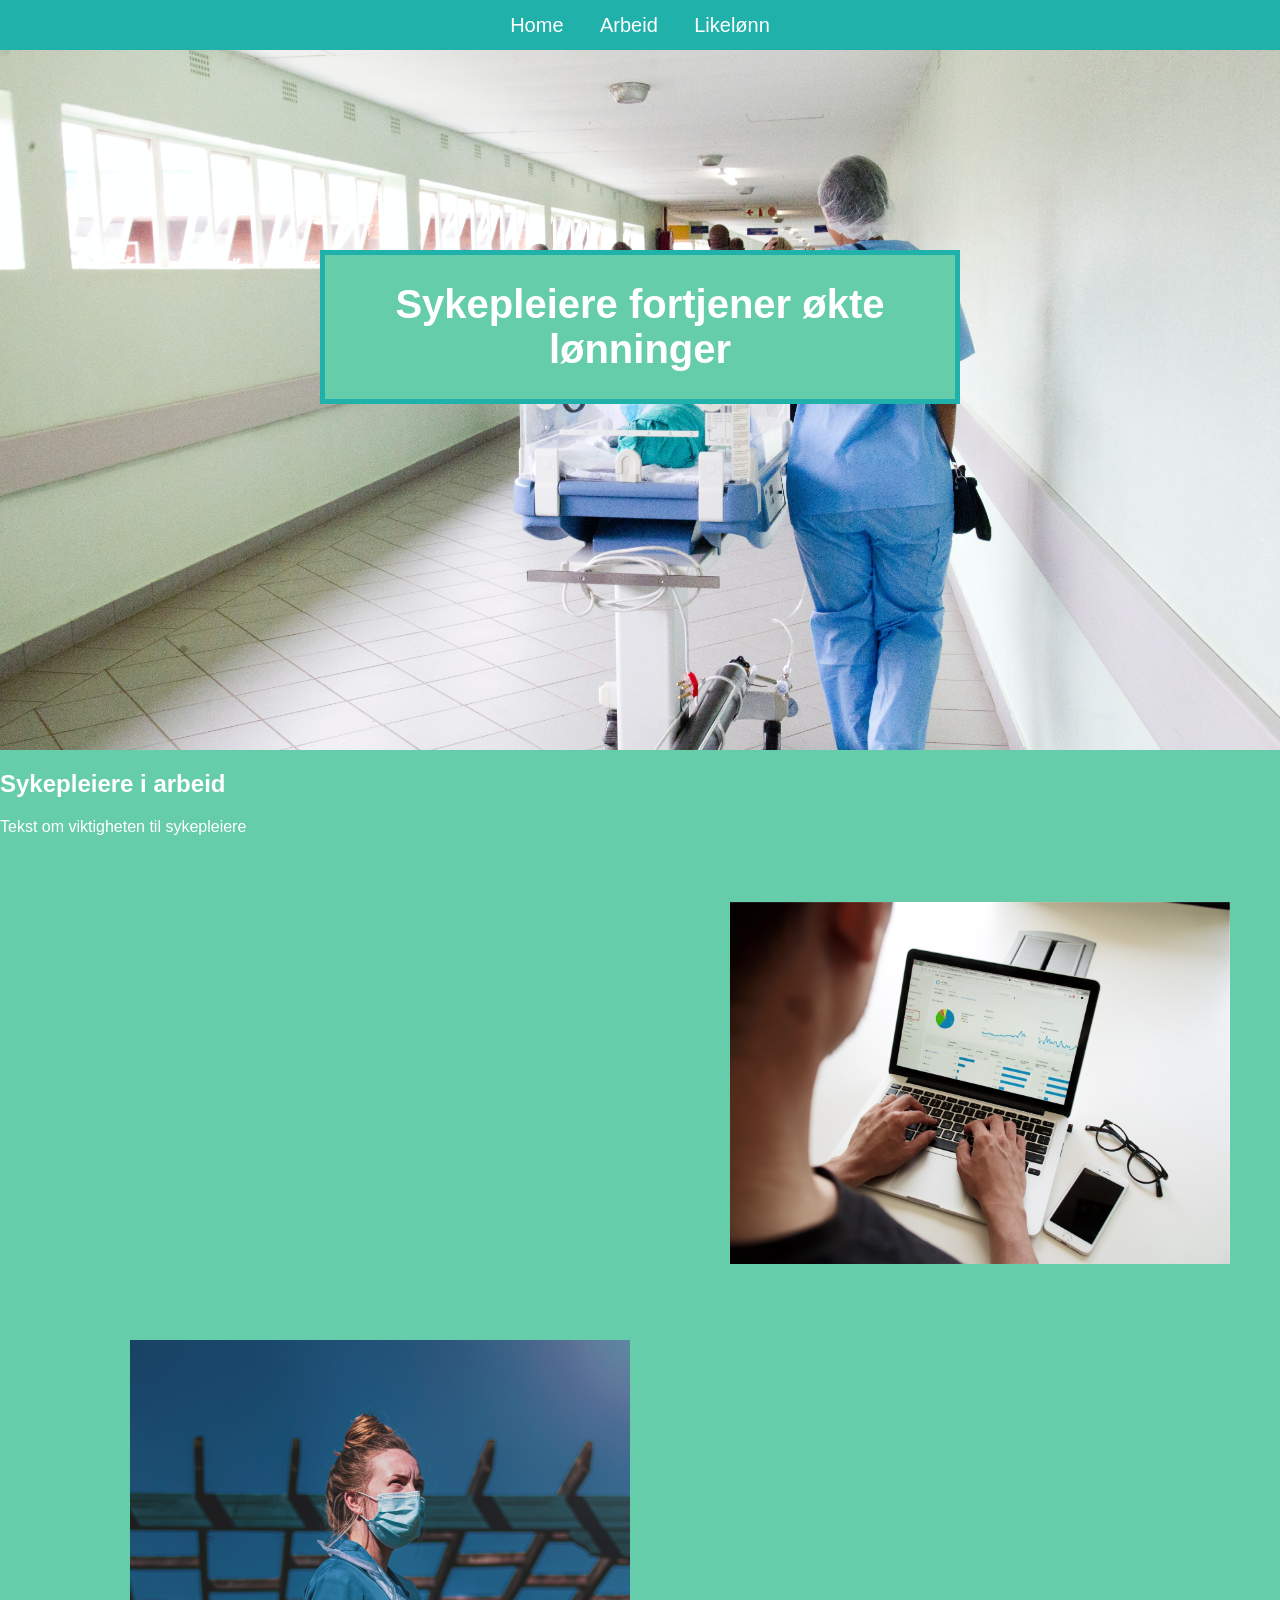
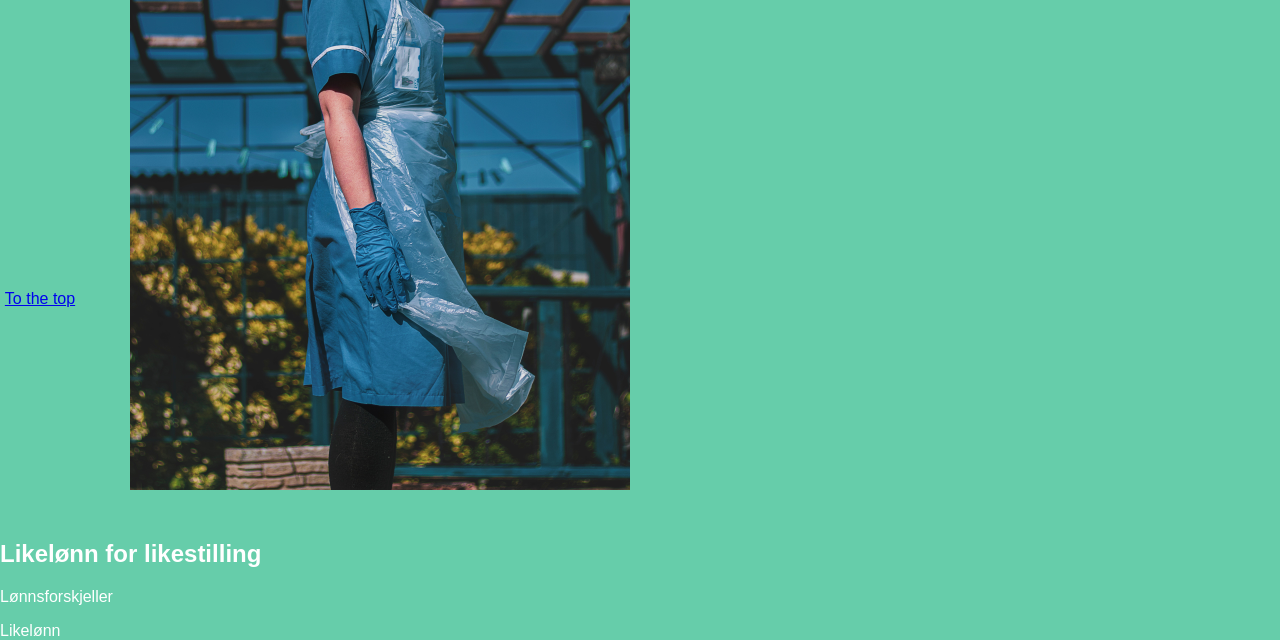
==== index.html @ c4187c78 "change" ====
<!DOCTYPE html>
<html>
  <head>
    <meta charset="utf-8">
    <link rel="stylesheet" href="stylesheet.css">
    <title> Likelønn for likestilling </title>
  </head>


  <body>
    <header class="header">
      <a href="#home"> Home </a>
      <a href="#arbeid"> Arbeid </a>
      <a href="#likelønn"> Likelønn </a>
    </header>

  <div>
    <div id="home" class="bilde"> <!-- Top del-->
      <div class="tittel">
        <h1> Sykepleiere fortjener økte lønninger </h1>
      </div>
    </div>

    <div id="arbeid" class = "divBoks"> <!-- arbeid-->
      <div>
        <h2> Sykepleiere i arbeid </h2>
        <p> Tekst om viktigheten til sykepleiere </p>
      </div>
      <div class="grafBilde">
        <img src="data.jpg" alt="En graf">
      </div>
    </div>

    <div id="likelønn"  class = "divBoks"> <!-- likelønn-->
      <div class = "sykepleier">
        <img src="nurse.jpg" alt="En sykepleier">
      </div>
      <div>
        <h2> Likelønn for likestilling </h2>
        <p> Lønnsforskjeller </p>
        <p> Likelønn </p>
      </div>
    </div>

    <div class="to-the-top">
      <a href="#home"> To the top </a>  <!-- To the top-->
    </div>
  </div>
  </body>
</html>
---- stylesheet.css ----
body{
  background-color: rgb(102, 205, 170);
  margin: 0;
  font-family: Arial, Verdana, sans-serif;
  overflow: auto;
  color: white;
}

img {
    display: block;
    overflow: hidden;
    width: 100%
}

h1 {
  font-size: 40px;
}

.header {
    background-color: rgb(32, 178, 170);
    height: 50px;
    position: fixed;
    width: 100%;
    top: 0;
    text-align: center;
}

.header a {
    display: inline-block;
    text-align: center;
    padding: 14px 16px;
    font-size: 20px;
    color: white;
    text-decoration: none;
}

.bilde {
    background-image: url('korridor.jpg');
    height: 500px;
    padding-top: 250px;
    background-repeat: no-repeat;
    background-attachment: fixed;
    background-size: 100% 100%;

}

.tittel{
    background-color: rgb(102, 205, 170);
    border-style: solid;
    border-width: 5px;
    border-color: rgb(32, 178, 170);
    max-width: 550px;
    margin: 0 auto;
    text-align: center;
    padding-left: 40px;
    padding-right: 40px;
}

.grafBilde{
  max-width: 100%;
  height: auto;
  float: right;
  width: 500px;
  padding: 50px;
}

.sykepleier{
  max-width: 100%;
  height: auto;
  float: right;
  width: 500px;
  padding: 50px;
}

.divBoks {
  width: 1280px;
  height: 500px;
}

.to-the-top {
    text-align: center;
    margin-top: 100px;
    margin-bottom: 50px;
}
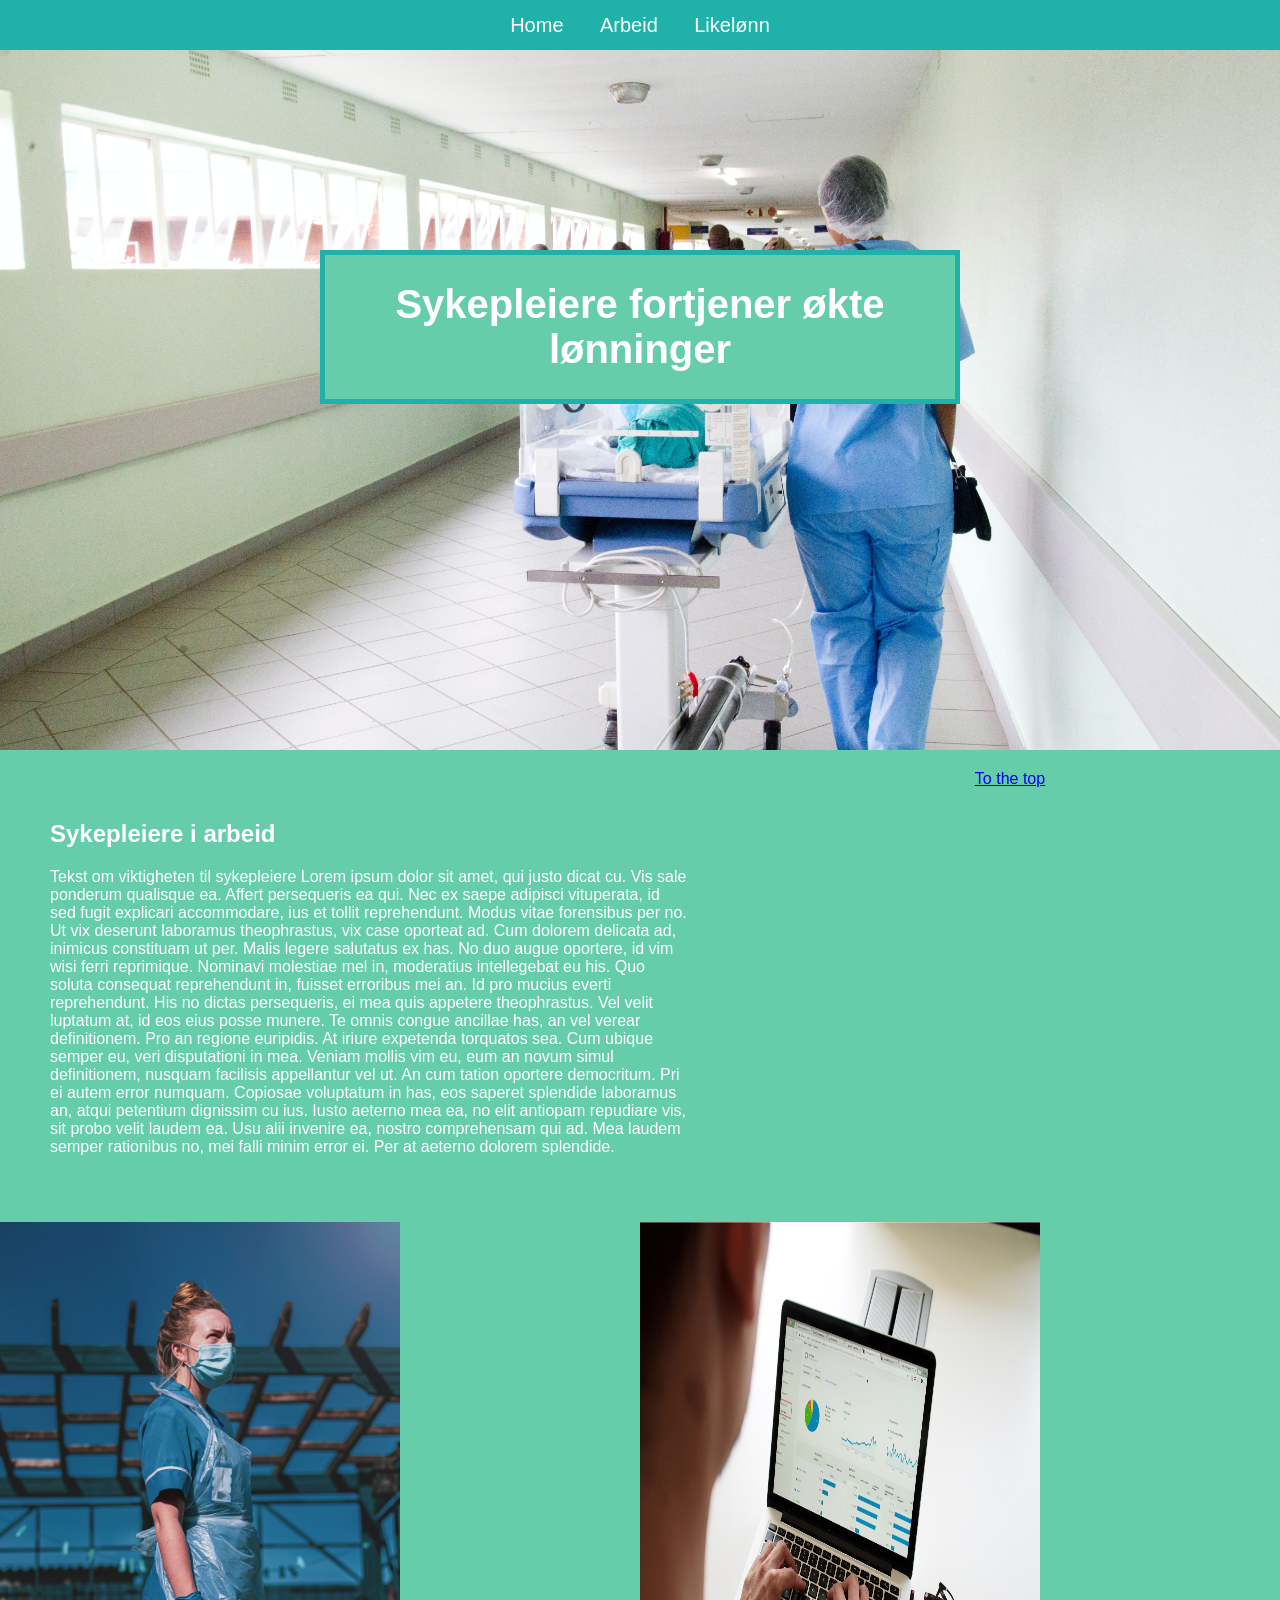
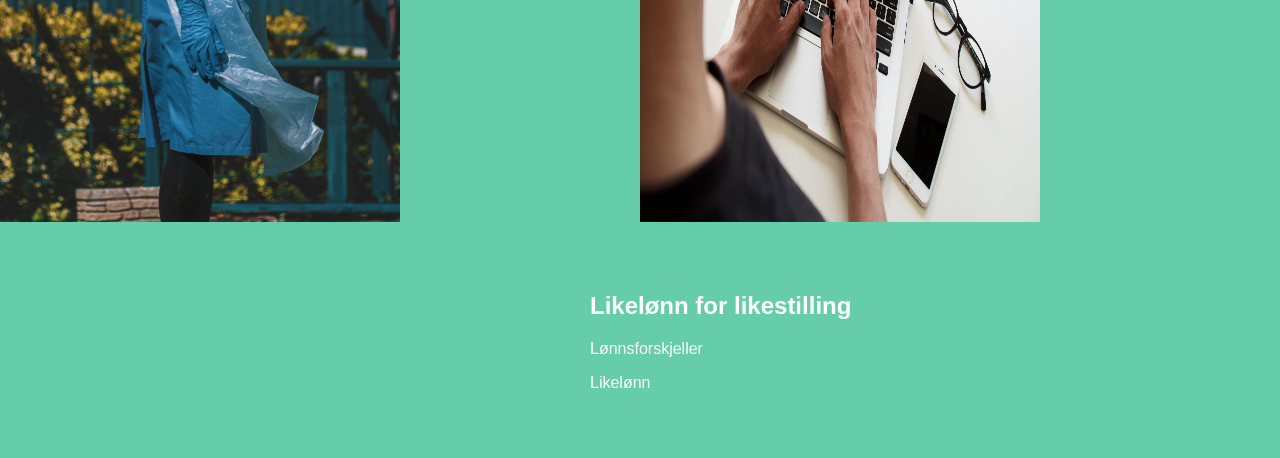
==== commit d90042b7: "fix" ====
--- a/index.html
+++ b/index.html
@@ -15,34 +15,51 @@
     </header>
 
   <div>
-    <div id="home" class="bilde"> <!-- Top del-->
+    <div id="home" class="bildeTop"> <!-- Top del-->
       <div class="tittel">
         <h1> Sykepleiere fortjener økte lønninger </h1>
       </div>
     </div>
 
-    <div id="arbeid" class = "divBoks"> <!-- arbeid-->
-      <div>
+    <div id="arbeid"> <!-- arbeid-->
+      <div class = "divBoks left padding">
         <h2> Sykepleiere i arbeid </h2>
-        <p> Tekst om viktigheten til sykepleiere </p>
+        <p> Tekst om viktigheten til sykepleiere
+          Lorem ipsum dolor sit amet, qui justo dicat cu. Vis sale ponderum qualisque ea.
+          Affert persequeris ea qui. Nec ex saepe adipisci vituperata, id sed fugit explicari accommodare,
+          ius et tollit reprehendunt. Modus vitae forensibus per no.
+          Ut vix deserunt laboramus theophrastus, vix case oporteat ad.
+          Cum dolorem delicata ad, inimicus constituam ut per.
+          Malis legere salutatus ex has. No duo augue oportere, id vim wisi ferri reprimique.
+           Nominavi molestiae mel in, moderatius intellegebat eu his.
+           Quo soluta consequat reprehendunt in, fuisset erroribus mei an.
+           Id pro mucius everti reprehendunt. His no dictas persequeris, ei mea quis appetere theophrastus.
+           Vel velit luptatum at, id eos eius posse munere. Te omnis congue ancillae has, an vel verear definitionem.
+           Pro an regione euripidis. At iriure expetenda torquatos sea. Cum ubique semper eu, veri disputationi in mea.
+          Veniam mollis vim eu, eum an novum simul definitionem, nusquam facilisis appellantur vel ut. An cum tation
+          oportere democritum. Pri ei autem error numquam.
+          Copiosae voluptatum in has, eos saperet splendide laboramus an,
+          atqui petentium dignissim cu ius. Iusto aeterno mea ea, no elit antiopam repudiare vis,
+          sit probo velit laudem ea. Usu alii invenire ea, nostro comprehensam qui ad.
+          Mea laudem semper rationibus no, mei falli minim error ei. Per at aeterno dolorem splendide. </p>
       </div>
-      <div class="grafBilde">
-        <img src="data.jpg" alt="En graf">
+      <div class="right divBoks">
+        <img src="data.jpg" alt="En graf" style="width:400px;height:600px;">
       </div>
     </div>
 
-    <div id="likelønn"  class = "divBoks"> <!-- likelønn-->
-      <div class = "sykepleier">
-        <img src="nurse.jpg" alt="En sykepleier">
+    <div id="likelønn"> <!-- likelønn-->
+      <div class = "left divBoks">
+        <img src="nurse.jpg" alt="En sykepleier" style="width:400px;height:600px;">
       </div>
-      <div>
+      <div class = "divBoks right padding">
         <h2> Likelønn for likestilling </h2>
         <p> Lønnsforskjeller </p>
         <p> Likelønn </p>
       </div>
     </div>
 
-    <div class="to-the-top">
+    <div class="to-the-top" >
       <a href="#home"> To the top </a>  <!-- To the top-->
     </div>
   </div>
--- a/stylesheet.css
+++ b/stylesheet.css
@@ -35,7 +35,7 @@
     text-decoration: none;
 }
 
-.bilde {
+.bildeTop {
     background-image: url('korridor.jpg');
     height: 500px;
     padding-top: 250px;
@@ -57,29 +57,31 @@
     padding-right: 40px;
 }
 
-.grafBilde{
-  max-width: 100%;
+.right{
+  max-width: 50%;
   height: auto;
   float: right;
-  width: 500px;
-  padding: 50px;
+  overflow: auto;
 }
 
-.sykepleier{
-  max-width: 100%;
+.left{
+  max-width: 50%;
   height: auto;
-  float: right;
-  width: 500px;
-  padding: 50px;
+  float: left;
+  overflow: auto;
 }
 
 .divBoks {
-  width: 1280px;
-  height: 500px;
+  width: 50%;
+}
+
+.padding {
+  padding: 50px;
 }
 
 .to-the-top {
     text-align: center;
-    margin-top: 100px;
-    margin-bottom: 50px;
+    margin-top: 20px;
+    margin-bottom: 20px;
+    width: 100%;
 }
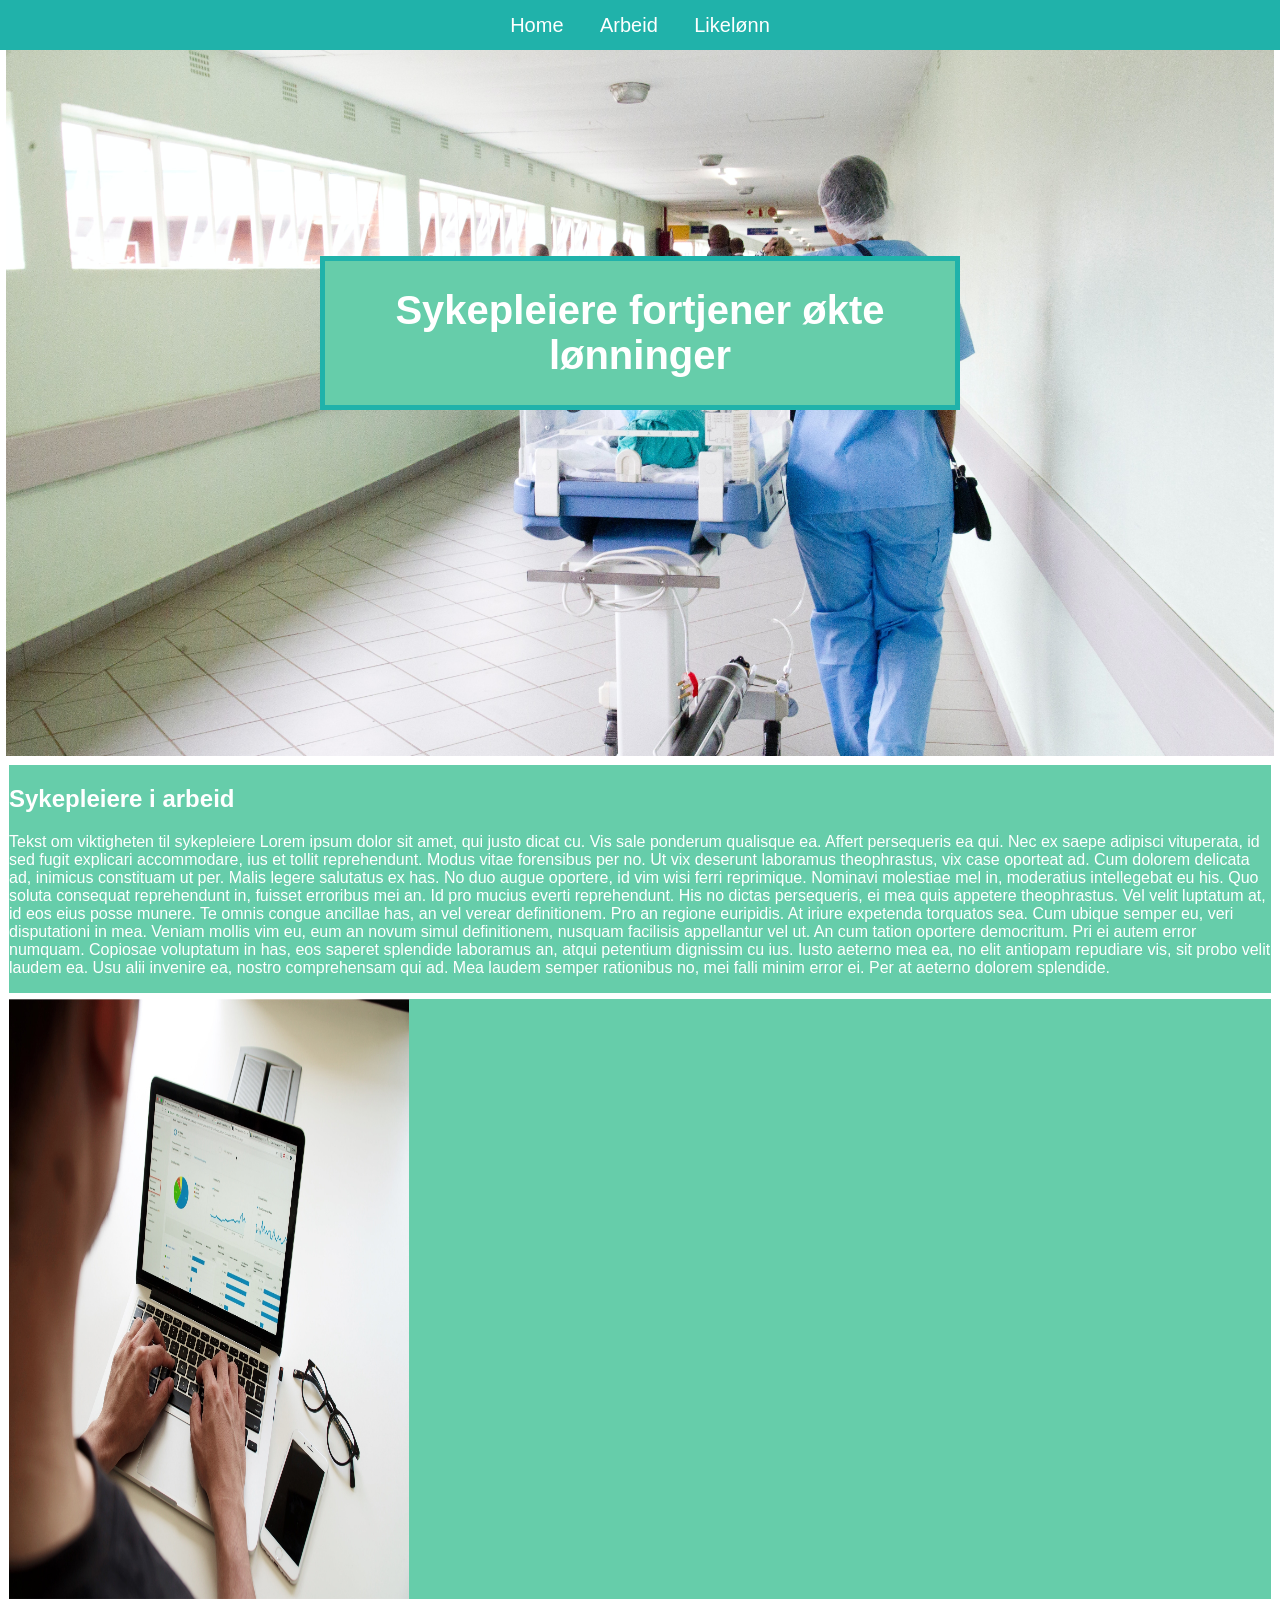
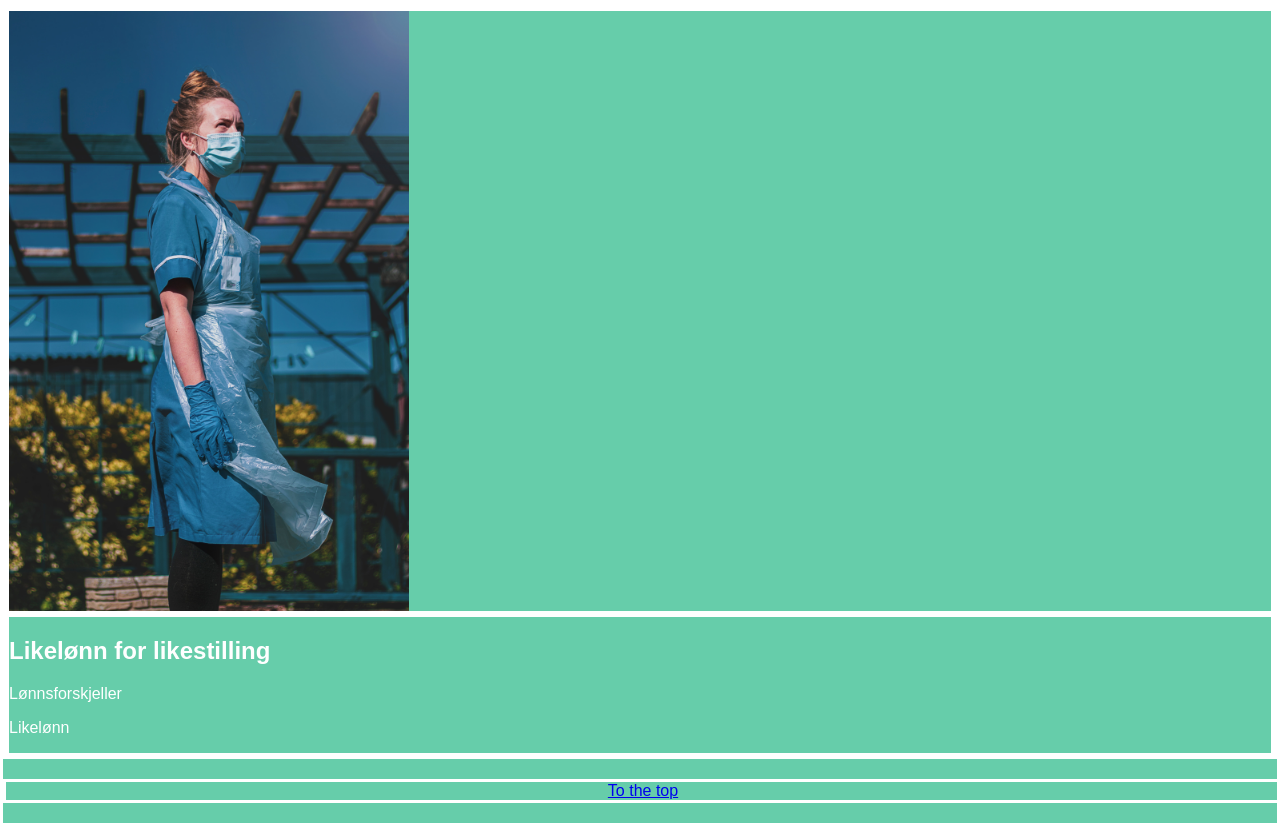
==== commit 5ac8cbc0: "back to basic" ====
--- a/index.html
+++ b/index.html
@@ -22,7 +22,7 @@
     </div>
 
     <div id="arbeid"> <!-- arbeid-->
-      <div class = "divBoks left padding">
+      <div class = "">
         <h2> Sykepleiere i arbeid </h2>
         <p> Tekst om viktigheten til sykepleiere
           Lorem ipsum dolor sit amet, qui justo dicat cu. Vis sale ponderum qualisque ea.
@@ -43,16 +43,16 @@
           sit probo velit laudem ea. Usu alii invenire ea, nostro comprehensam qui ad.
           Mea laudem semper rationibus no, mei falli minim error ei. Per at aeterno dolorem splendide. </p>
       </div>
-      <div class="right divBoks">
+      <div class="">
         <img src="data.jpg" alt="En graf" style="width:400px;height:600px;">
       </div>
     </div>
 
     <div id="likelønn"> <!-- likelønn-->
-      <div class = "left divBoks">
+      <div class = "">
         <img src="nurse.jpg" alt="En sykepleier" style="width:400px;height:600px;">
       </div>
-      <div class = "divBoks right padding">
+      <div class = "">
         <h2> Likelønn for likestilling </h2>
         <p> Lønnsforskjeller </p>
         <p> Likelønn </p>
--- a/stylesheet.css
+++ b/stylesheet.css
@@ -15,6 +15,10 @@
 
 h1 {
   font-size: 40px;
+}
+
+div{
+  border: solid;
 }
 
 .header {
@@ -57,27 +61,12 @@
     padding-right: 40px;
 }
 
-.right{
-  max-width: 50%;
-  height: auto;
-  float: right;
-  overflow: auto;
-}
-
-.left{
-  max-width: 50%;
-  height: auto;
-  float: left;
-  overflow: auto;
-}
 
 .divBoks {
   width: 50%;
 }
 
-.padding {
-  padding: 50px;
-}
+
 
 .to-the-top {
     text-align: center;
@@ -85,3 +74,10 @@
     margin-bottom: 20px;
     width: 100%;
 }
+
+.img {
+  display: block;
+  margin-left: auto;
+  margin-right: auto;
+  width: 40%;
+}
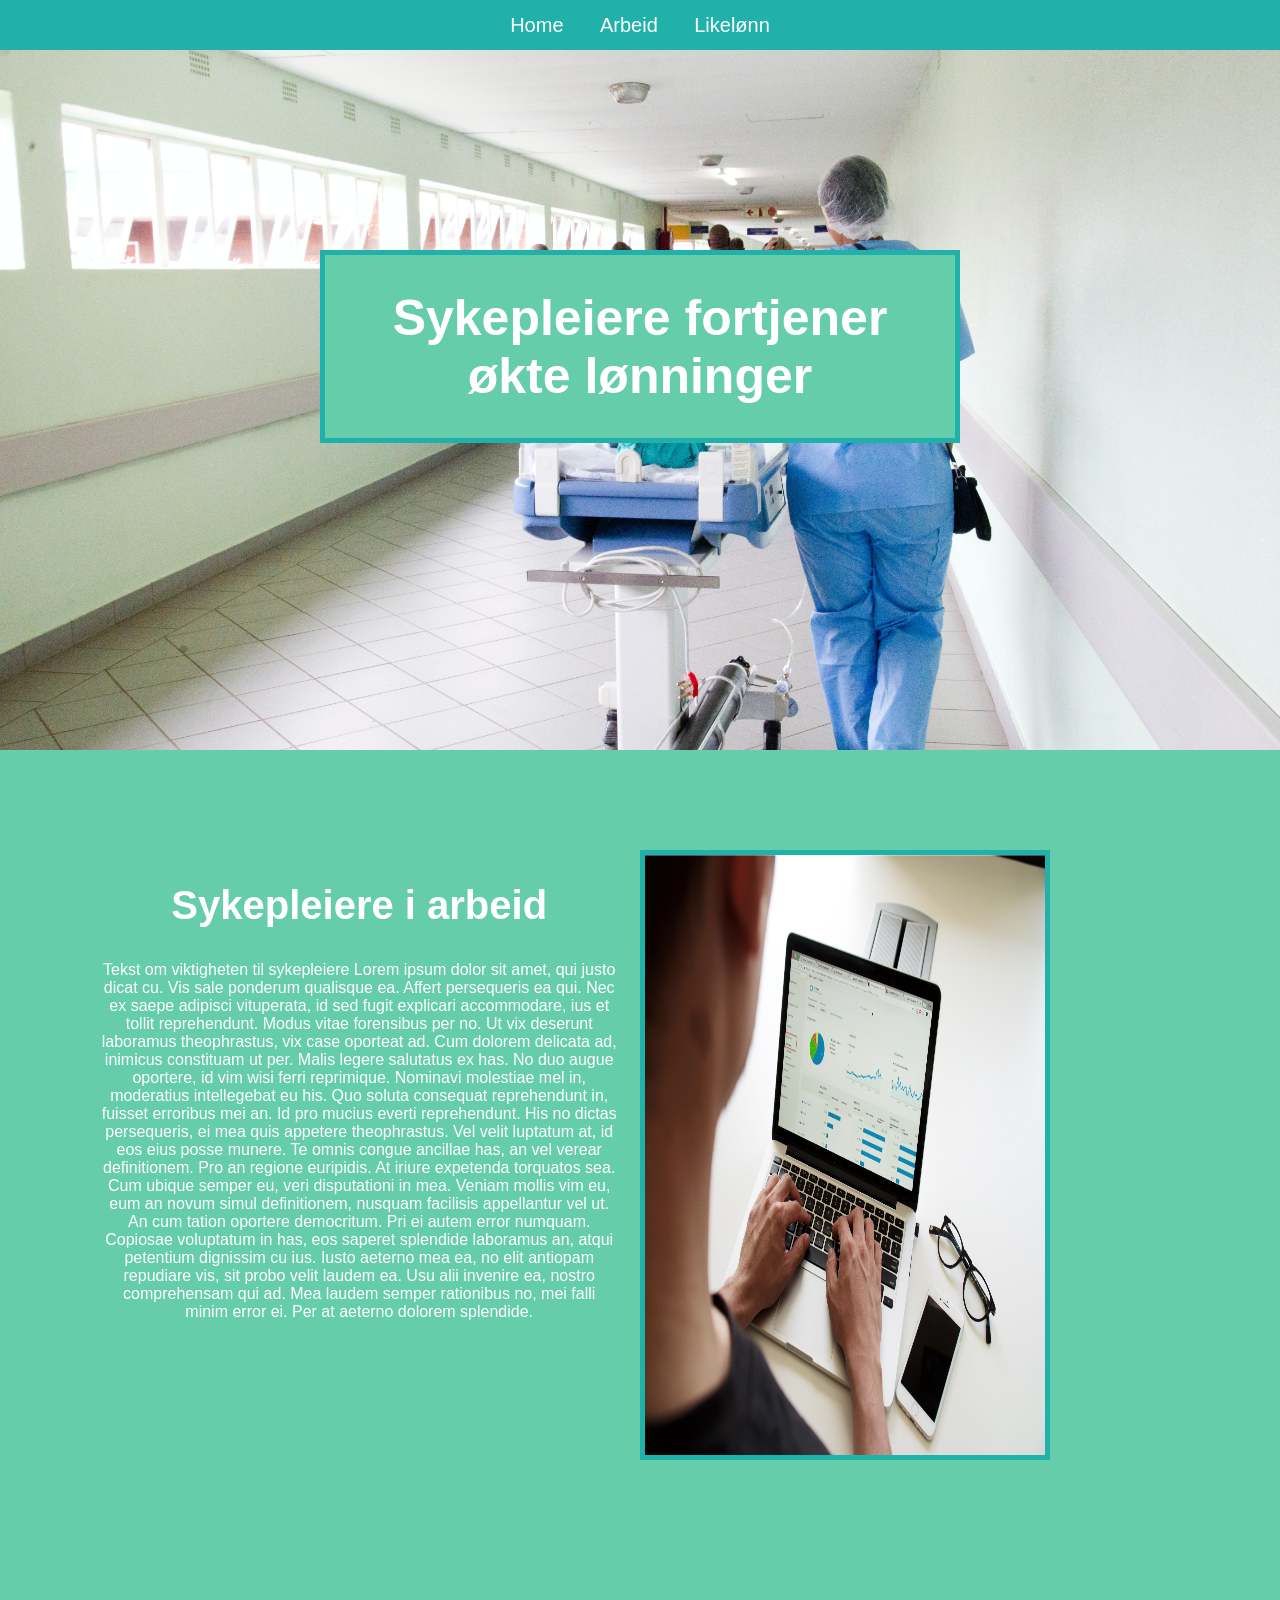
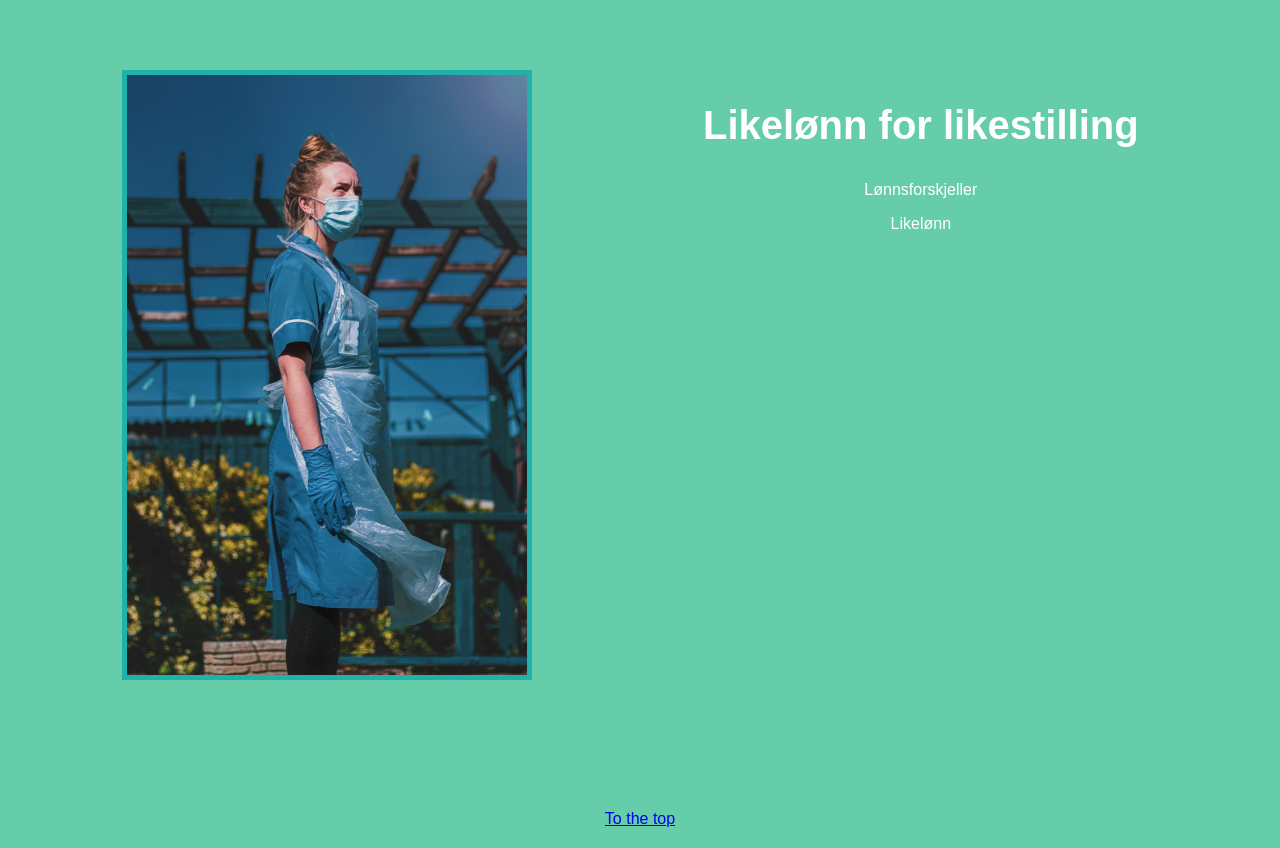
==== commit bf16a330: "edit" ====
--- a/index.html
+++ b/index.html
@@ -21,8 +21,8 @@
       </div>
     </div>
 
-    <div id="arbeid"> <!-- arbeid-->
-      <div class = "">
+    <div id="arbeid" class="arbeid-container"> <!-- arbeid-->
+      <div class = "side-by-side">
         <h2> Sykepleiere i arbeid </h2>
         <p> Tekst om viktigheten til sykepleiere
           Lorem ipsum dolor sit amet, qui justo dicat cu. Vis sale ponderum qualisque ea.
@@ -43,16 +43,16 @@
           sit probo velit laudem ea. Usu alii invenire ea, nostro comprehensam qui ad.
           Mea laudem semper rationibus no, mei falli minim error ei. Per at aeterno dolorem splendide. </p>
       </div>
-      <div class="">
-        <img src="data.jpg" alt="En graf" style="width:400px;height:600px;">
+      <div class="side-by-side arbeidsBilde">
+        <img src="data.jpg" alt="En graf" style="width: 400px; height:600px;" class="border">
       </div>
     </div>
 
-    <div id="likelønn"> <!-- likelønn-->
-      <div class = "">
-        <img src="nurse.jpg" alt="En sykepleier" style="width:400px;height:600px;">
+    <div id="likelønn" class="nurse-container"> <!-- likelønn-->
+      <div class = "nurseBilde side-by-side">
+        <img src="nurse.jpg" alt="En sykepleier" style="width:400px;height:600px;" class="border">
       </div>
-      <div class = "">
+      <div class = "side-by-side">
         <h2> Likelønn for likestilling </h2>
         <p> Lønnsforskjeller </p>
         <p> Likelønn </p>
--- a/stylesheet.css
+++ b/stylesheet.css
@@ -14,11 +14,11 @@
 }
 
 h1 {
-  font-size: 40px;
+  font-size: 50px;
 }
 
-div{
-  border: solid;
+h2 {
+  font-size: 40px;
 }
 
 .header {
@@ -61,23 +61,50 @@
     padding-right: 40px;
 }
 
-
-.divBoks {
-  width: 50%;
+.arbeid-container {
+    display: flex;
+    flex-wrap: wrap;
+    justify-content: space-evenly;
+    margin-bottom: 10px;
+    padding: 100px;
+    float: right;
 }
 
+.arbeidsBilde {
+  display: block;
+  margin-left: auto;
+  margin-right: auto;
+}
 
+.nurse-container {
+    display: flex;
+    flex-wrap: wrap;
+    justify-content: space-evenly;
+    margin-bottom: 10px;
+    padding: 100px;
+}
+
+.nurseBilde {
+  display: block;
+  margin-left: auto;
+  margin-right: auto;
+}
+
+.side-by-side {
+  width: 48%;
+  text-align: center;
+}
+
+.border{
+  border: solid;
+  border-width: 5px;
+  border-color: rgb(32, 178, 170)
+}
 
 .to-the-top {
     text-align: center;
     margin-top: 20px;
     margin-bottom: 20px;
     width: 100%;
+    float: left;
 }
-
-.img {
-  display: block;
-  margin-left: auto;
-  margin-right: auto;
-  width: 40%;
-}
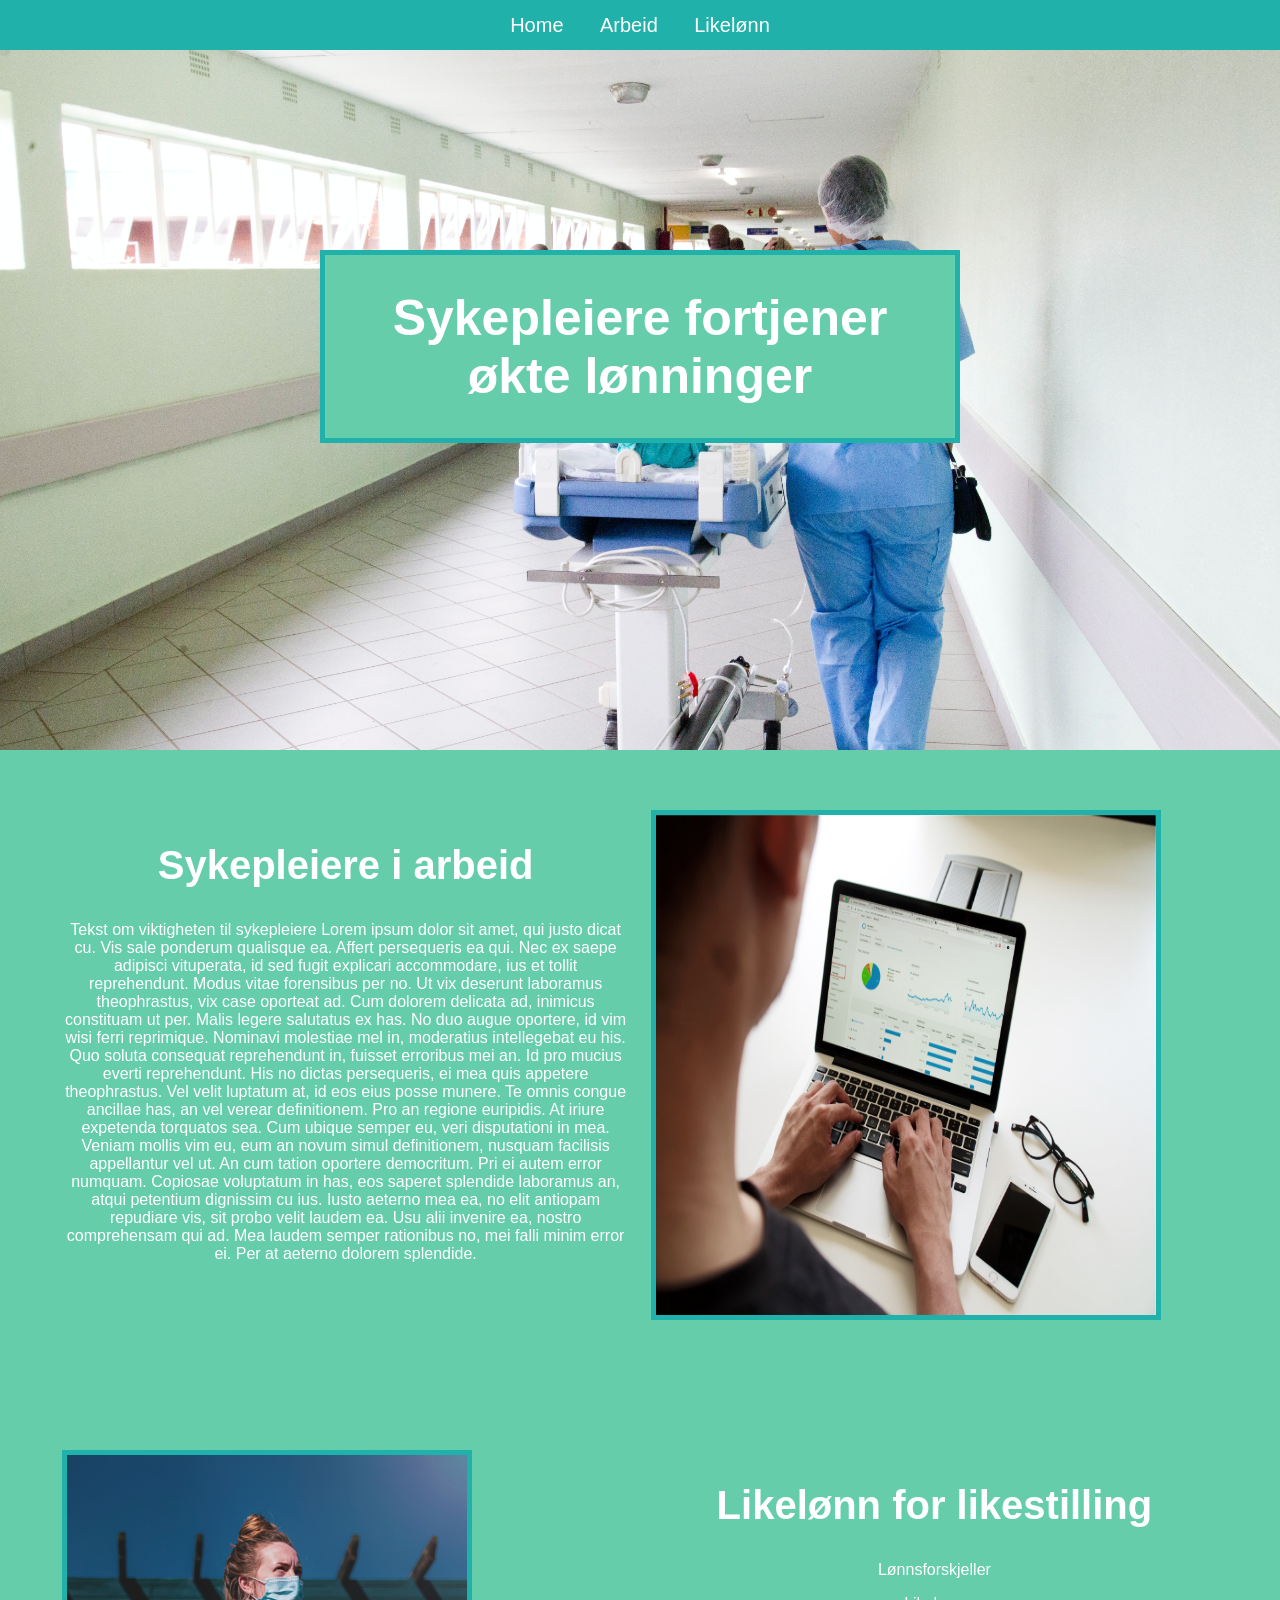
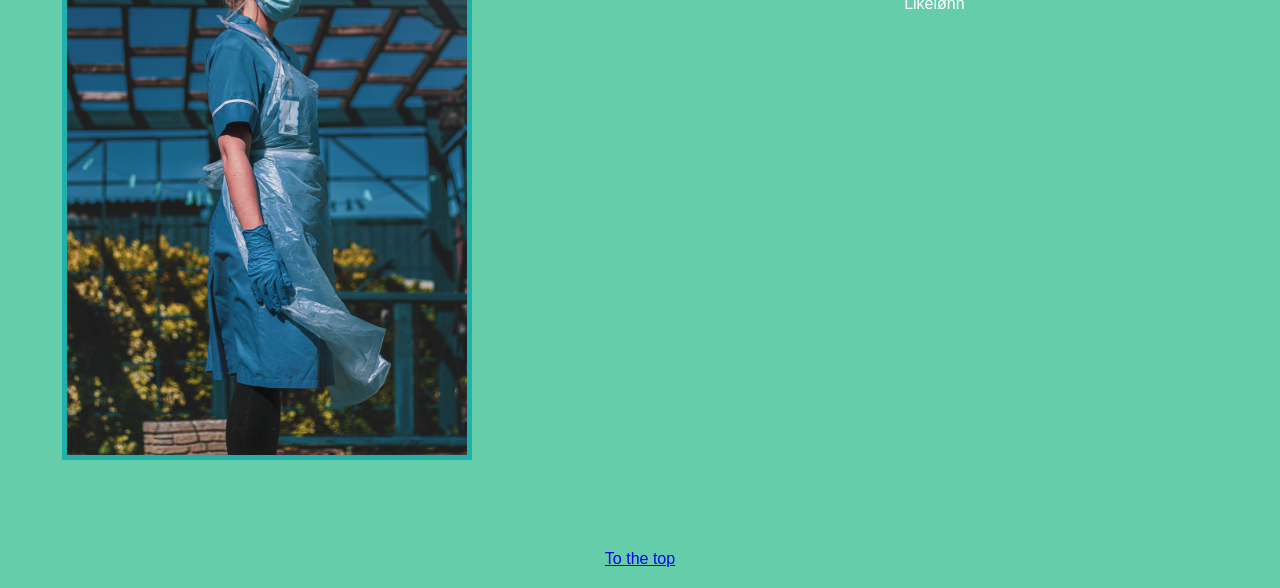
==== commit 62c58deb: "edit" ====
--- a/index.html
+++ b/index.html
@@ -43,8 +43,8 @@
           sit probo velit laudem ea. Usu alii invenire ea, nostro comprehensam qui ad.
           Mea laudem semper rationibus no, mei falli minim error ei. Per at aeterno dolorem splendide. </p>
       </div>
-      <div class="side-by-side arbeidsBilde">
-        <img src="data.jpg" alt="En graf" style="width: 400px; height:600px;" class="border">
+      <div class="arbeidsBilde side-by-side">
+        <img src="data.jpg" alt="En graf" style="width: 500px; height:500px;" class="border">
       </div>
     </div>
 
--- a/stylesheet.css
+++ b/stylesheet.css
@@ -46,7 +46,6 @@
     background-repeat: no-repeat;
     background-attachment: fixed;
     background-size: 100% 100%;
-
 }
 
 .tittel{
@@ -66,7 +65,7 @@
     flex-wrap: wrap;
     justify-content: space-evenly;
     margin-bottom: 10px;
-    padding: 100px;
+    padding: 50px;
     float: right;
 }
 
@@ -81,7 +80,7 @@
     flex-wrap: wrap;
     justify-content: space-evenly;
     margin-bottom: 10px;
-    padding: 100px;
+    padding: 50px;
 }
 
 .nurseBilde {
@@ -92,6 +91,7 @@
 
 .side-by-side {
   width: 48%;
+  margin: 10px;
   text-align: center;
 }
 
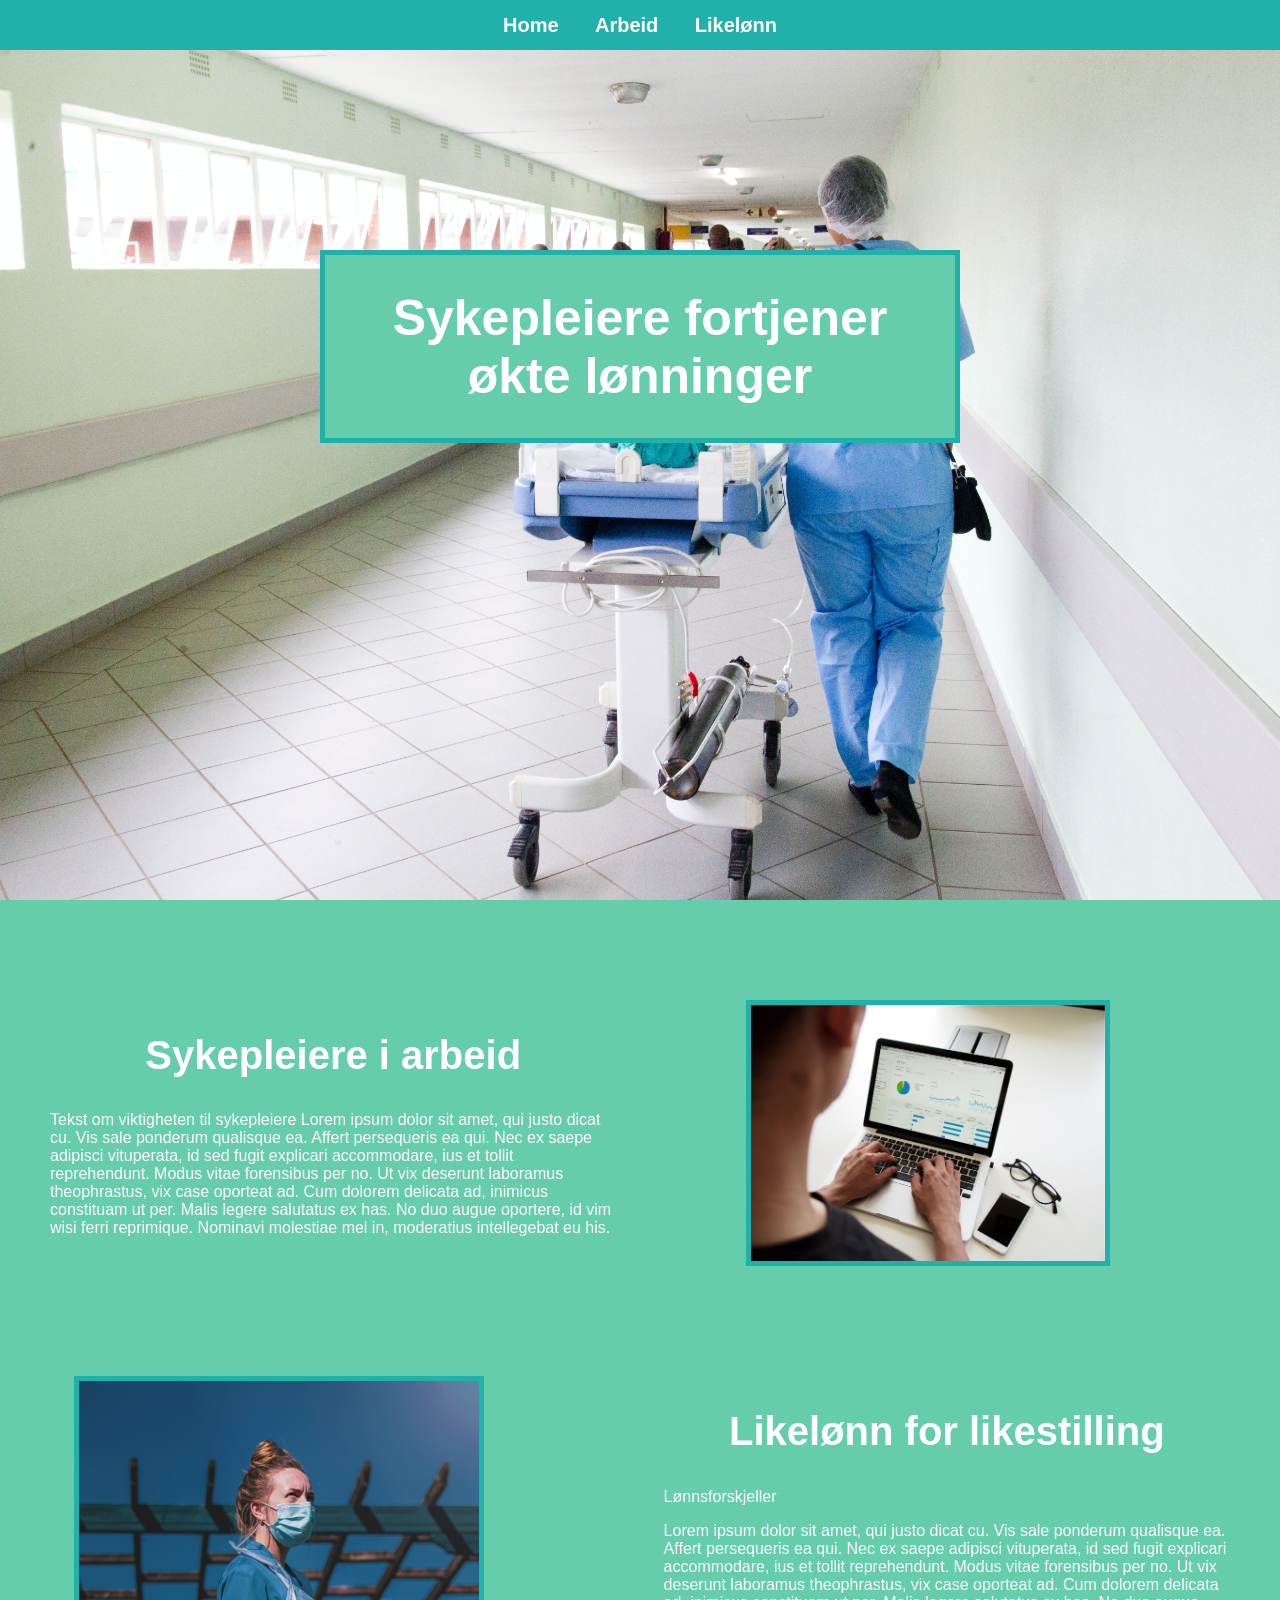
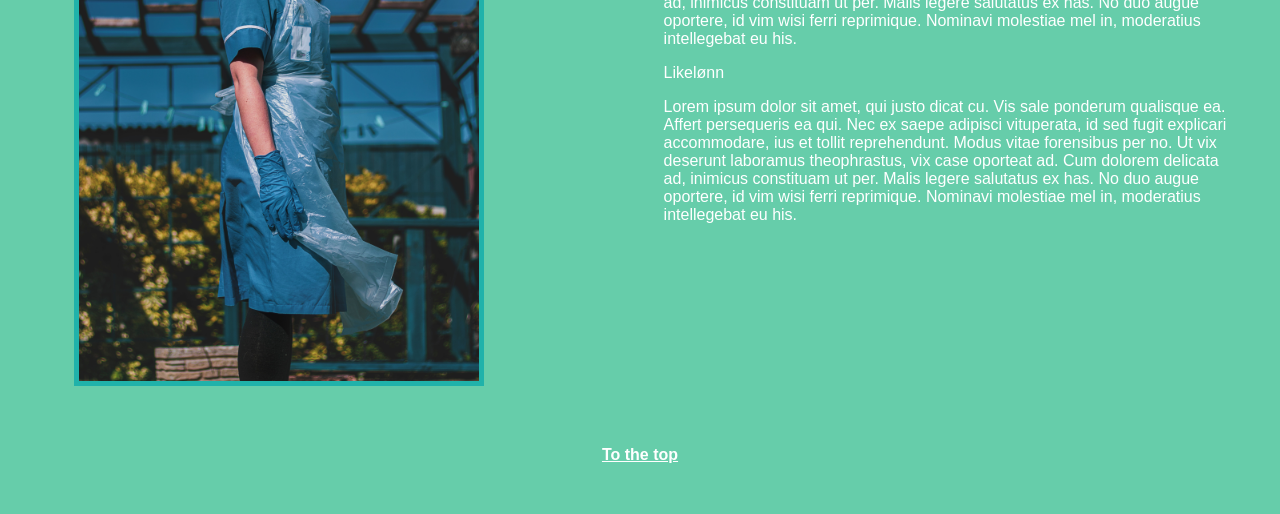
==== commit 17fa128b: "more edits" ====
--- a/index.html
+++ b/index.html
@@ -32,19 +32,10 @@
           Cum dolorem delicata ad, inimicus constituam ut per.
           Malis legere salutatus ex has. No duo augue oportere, id vim wisi ferri reprimique.
            Nominavi molestiae mel in, moderatius intellegebat eu his.
-           Quo soluta consequat reprehendunt in, fuisset erroribus mei an.
-           Id pro mucius everti reprehendunt. His no dictas persequeris, ei mea quis appetere theophrastus.
-           Vel velit luptatum at, id eos eius posse munere. Te omnis congue ancillae has, an vel verear definitionem.
-           Pro an regione euripidis. At iriure expetenda torquatos sea. Cum ubique semper eu, veri disputationi in mea.
-          Veniam mollis vim eu, eum an novum simul definitionem, nusquam facilisis appellantur vel ut. An cum tation
-          oportere democritum. Pri ei autem error numquam.
-          Copiosae voluptatum in has, eos saperet splendide laboramus an,
-          atqui petentium dignissim cu ius. Iusto aeterno mea ea, no elit antiopam repudiare vis,
-          sit probo velit laudem ea. Usu alii invenire ea, nostro comprehensam qui ad.
-          Mea laudem semper rationibus no, mei falli minim error ei. Per at aeterno dolorem splendide. </p>
+        </p>
       </div>
-      <div class="arbeidsBilde side-by-side">
-        <img src="data.jpg" alt="En graf" style="width: 500px; height:500px;" class="border">
+      <div class="arbeidsBilde side-by-side" style="width: 30%">
+        <img src="data.jpg" alt="En graf" class="border">
       </div>
     </div>
 
@@ -55,7 +46,21 @@
       <div class = "side-by-side">
         <h2> Likelønn for likestilling </h2>
         <p> Lønnsforskjeller </p>
+        Lorem ipsum dolor sit amet, qui justo dicat cu. Vis sale ponderum qualisque ea.
+        Affert persequeris ea qui. Nec ex saepe adipisci vituperata, id sed fugit explicari accommodare,
+        ius et tollit reprehendunt. Modus vitae forensibus per no.
+        Ut vix deserunt laboramus theophrastus, vix case oporteat ad.
+        Cum dolorem delicata ad, inimicus constituam ut per.
+        Malis legere salutatus ex has. No duo augue oportere, id vim wisi ferri reprimique.
+         Nominavi molestiae mel in, moderatius intellegebat eu his.
         <p> Likelønn </p>
+        Lorem ipsum dolor sit amet, qui justo dicat cu. Vis sale ponderum qualisque ea.
+        Affert persequeris ea qui. Nec ex saepe adipisci vituperata, id sed fugit explicari accommodare,
+        ius et tollit reprehendunt. Modus vitae forensibus per no.
+        Ut vix deserunt laboramus theophrastus, vix case oporteat ad.
+        Cum dolorem delicata ad, inimicus constituam ut per.
+        Malis legere salutatus ex has. No duo augue oportere, id vim wisi ferri reprimique.
+         Nominavi molestiae mel in, moderatius intellegebat eu his.
       </div>
     </div>
 
--- a/stylesheet.css
+++ b/stylesheet.css
@@ -19,6 +19,34 @@
 
 h2 {
   font-size: 40px;
+  text-align: center;
+}
+
+p {
+  text-align: left;
+}
+
+a:link {
+    color: rgb(255, 255, 255);
+    font-weight: bolder;
+}
+
+a:visited {
+    color: grey;
+    background-color: transparent;
+    text-decoration: underline;
+}
+
+a:hover {
+    color: rgb(0, 0, 0);
+    background-color: transparent;
+    text-decoration: underline;
+}
+
+a:active {
+    color: yellow;
+    background-color: transparent;
+    text-decoration: underline;
 }
 
 .header {
@@ -39,9 +67,14 @@
     text-decoration: none;
 }
 
+.header a:hover {
+    background: rgb(102, 205, 170);
+    color: black;
+}
+
 .bildeTop {
     background-image: url('korridor.jpg');
-    height: 500px;
+    height: 700px;
     padding-top: 250px;
     background-repeat: no-repeat;
     background-attachment: fixed;
@@ -91,8 +124,7 @@
 
 .side-by-side {
   width: 48%;
-  margin: 10px;
-  text-align: center;
+  text-align: left;
 }
 
 .border{
@@ -103,8 +135,7 @@
 
 .to-the-top {
     text-align: center;
-    margin-top: 20px;
-    margin-bottom: 20px;
+    margin-bottom: 50px;
     width: 100%;
-    float: left;
+    float: center;
 }
